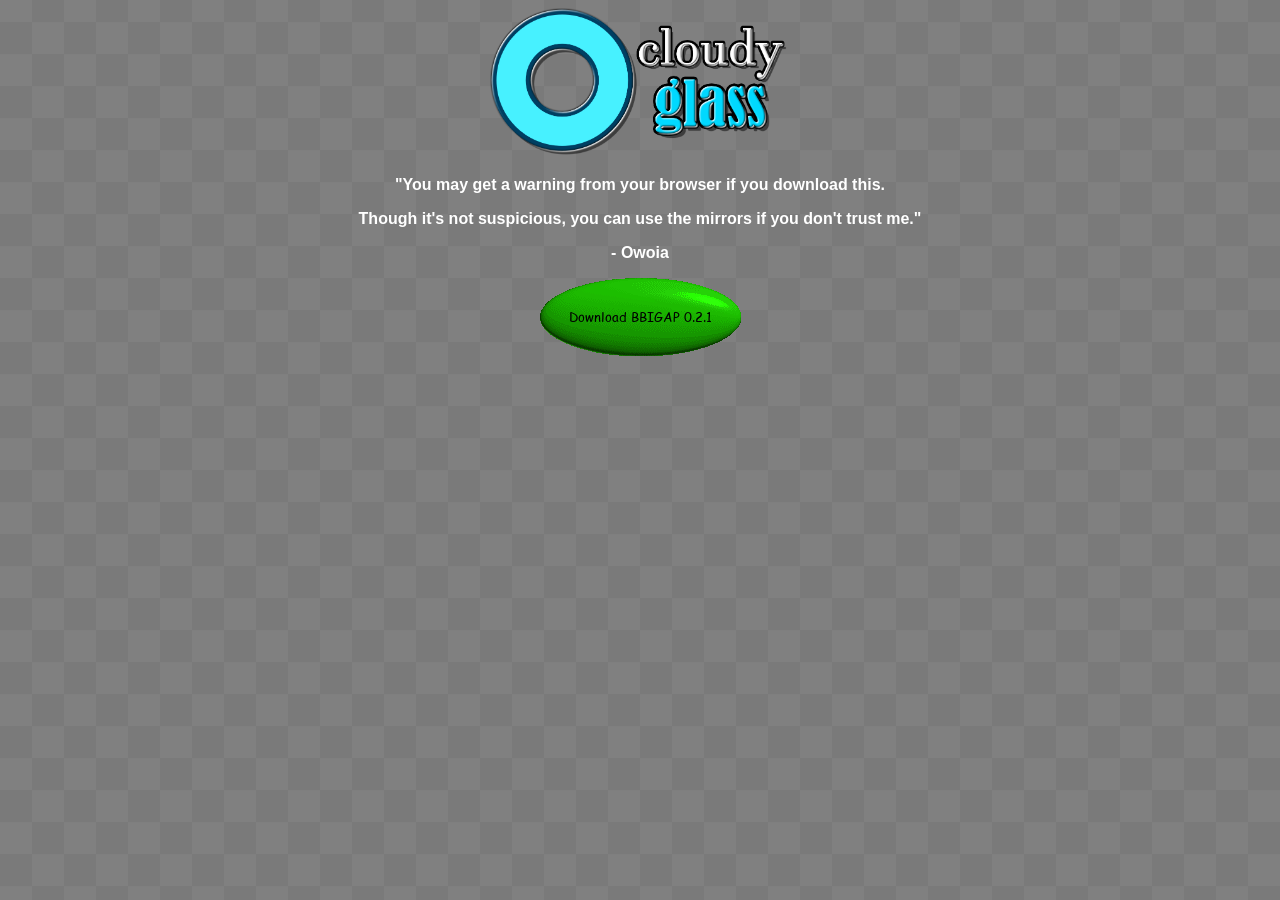
==== index.html @ 48fdb0fb "Bigger Buttons and Text Change" ====
<!doctype html>
<html class="no-js" lang="">
    <head>
        <meta charset="utf-8">
        <title>Cloudy Glass</title>
        <link rel="icon" href="favicon.ico" type="image/x-icon"/>
        <link rel="shortcut icon" href="favicon.ico" type="image/x-icon"/>
        <link rel="stylesheet" href="css/styles.css">
        <link rel="stylesheet" href="css/effects.css">
        <script src="js/modernizr-2.8.3.min.js"></script>
        <meta name="viewport" content="width=device-width, initial-scale=1.0, maximum-scale=5.0">
        
    </head>


          

    <body>
        
        <center>
        
        <img
  class="fit-picture"
  src="Images\cloudyglasslogo.png"
  width = 300
  alt="Why are you hovering over?" />
  
        <p>"You may get a warning from your browser if you download this.</p> 
            <p>Though it's not suspicious, you can use the mirrors if you don't trust me."</p>
            <p>- Owoia</p>

            

        <a href="Games/BBIGAP/Downloads/bbigap021.zip" download="">
            
        <button type="button" name="button" class ="baldi" href="Games/BBIGAP/Downloads/bbigap021.zip" download="" onclick="new Audio('sounds/ruler.wav').play()">Download BBIGAP 0.2.1</button>
        
        </a>
        </center>


        <style>
    body {
      background-image: url('Images/bgtile.png'); 
      background-repeat: repeat; 
      background-size: 64px 64px;
      background-position: center; 
      
    }
  </style>



        <script src="https://ajax.googleapis.com/ajax/libs/jquery/2.2.4/jquery.min.js"></script>
        <script>window.jQuery || document.write('<script src="js/jquery-{{JQUERY_VERSION}}.min.js"><\/script>')</script>
        <script src="js/script.js"></script>
    </body>
</html>
---- css/styles.css ----
p {

    font-family: Arial, Helvetica, sans-serif;
    font-weight: bold;
    color:white;
    text-decoration-thickness: 5;


}

@font-face {
    font-family: "comicsans";
    src: url('fonts/COMIC.TTF');
}

.baldi {
    
   width: 201px;
  height: 78px;
  
  background-size: cover;
  
  background-image: url('buttons/baldi.png');
  background-color: transparent;
  border: transparent;
  font-family: "comicsans";
  cursor:pointer;
  transition: 0.05s;

  
}


.baldi:hover {
    background-image: url('buttons/baldihover.png');
    transform: scale(1.1)



}

.baldi:active
{
    background-image: url('buttons/baldiclick.png');
    transform: scale(0.94)


}
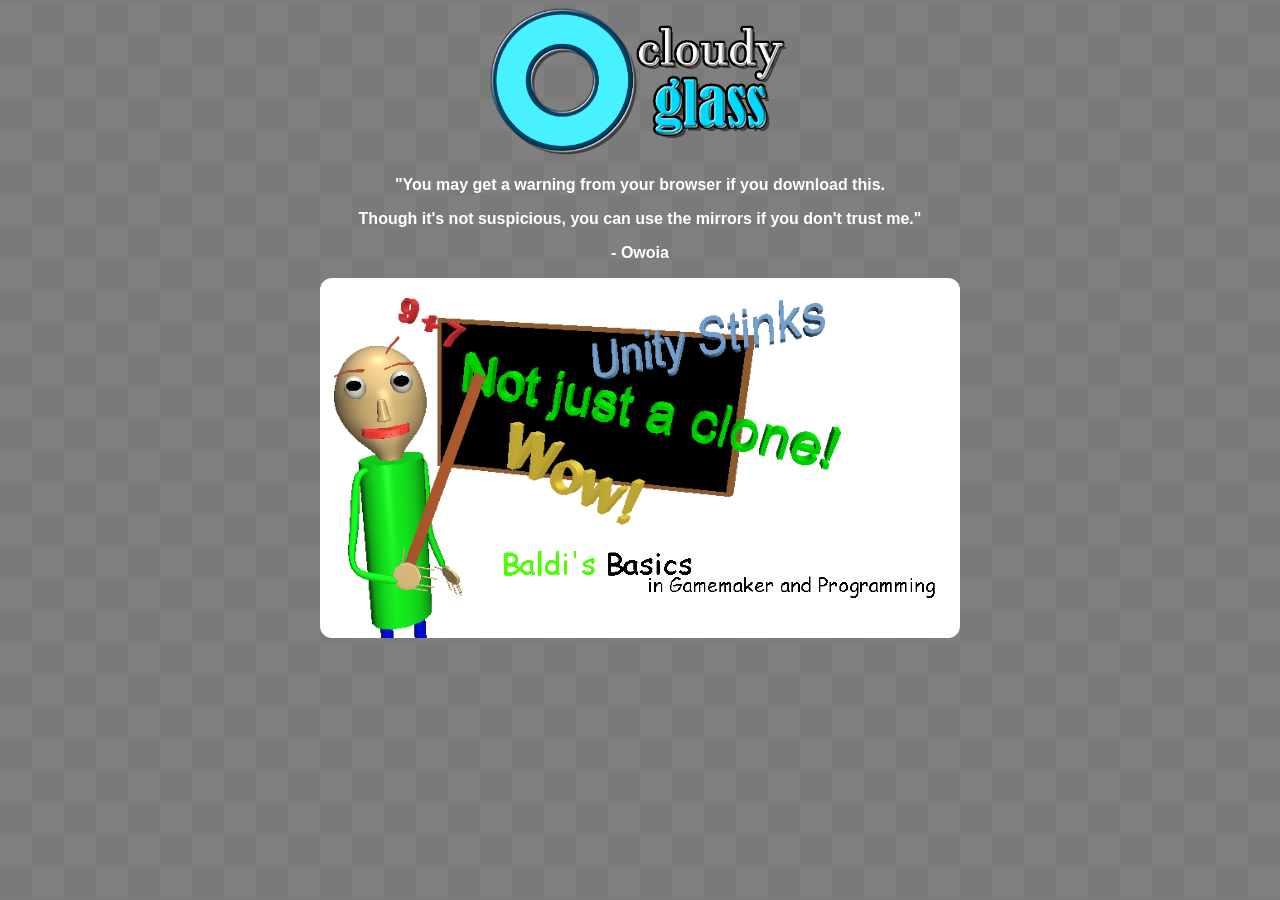
==== commit a5ca633e: "New pages" ====
--- a/index.html
+++ b/index.html
@@ -29,15 +29,15 @@
             <p>Though it's not suspicious, you can use the mirrors if you don't trust me."</p>
             <p>- Owoia</p>
 
-            
-
-        <a href="Games/BBIGAP/Downloads/bbigap021.zip" download="">
-            
-        <button type="button" name="button" class ="baldi" href="Games/BBIGAP/Downloads/bbigap021.zip" download="" onclick="new Audio('sounds/ruler.wav').play()">Download BBIGAP 0.2.1</button>
         
         </a>
+
+        <a href="bbigap.html">
+
+        <button type="button" name="button" class ="bbigap" href="bbigap.html" >BBIGAP</button>
+        </a>
         </center>
-
+        
 
         <style>
     body {
--- a/css/styles.css
+++ b/css/styles.css
@@ -13,36 +13,39 @@
     src: url('fonts/COMIC.TTF');
 }
 
-.baldi {
-    
-   width: 201px;
-  height: 78px;
+
+
+.bbigap {
+   color:transparent;
+   width: 640px;
+  height: 360px;
   
   background-size: cover;
   
-  background-image: url('buttons/baldi.png');
+  background-image: url('cssimages/BBIGAPThumbnail.png');
   background-color: transparent;
   border: transparent;
-  font-family: "comicsans";
+  font-size:xx-small;
   cursor:pointer;
   transition: 0.05s;
-
+  border-radius: 12px;
+   image-rendering: pixelated;
+   transition: 0.05s;
   
 }
 
 
-.baldi:hover {
-    background-image: url('buttons/baldihover.png');
-    transform: scale(1.1)
+
+.bbigap:hover {
+    transform: scale(1.03)
 
 
 
 }
 
-.baldi:active
+.bbigap:active
 {
-    background-image: url('buttons/baldiclick.png');
-    transform: scale(0.94)
+    transform: scale(0.98)
 
 
 }
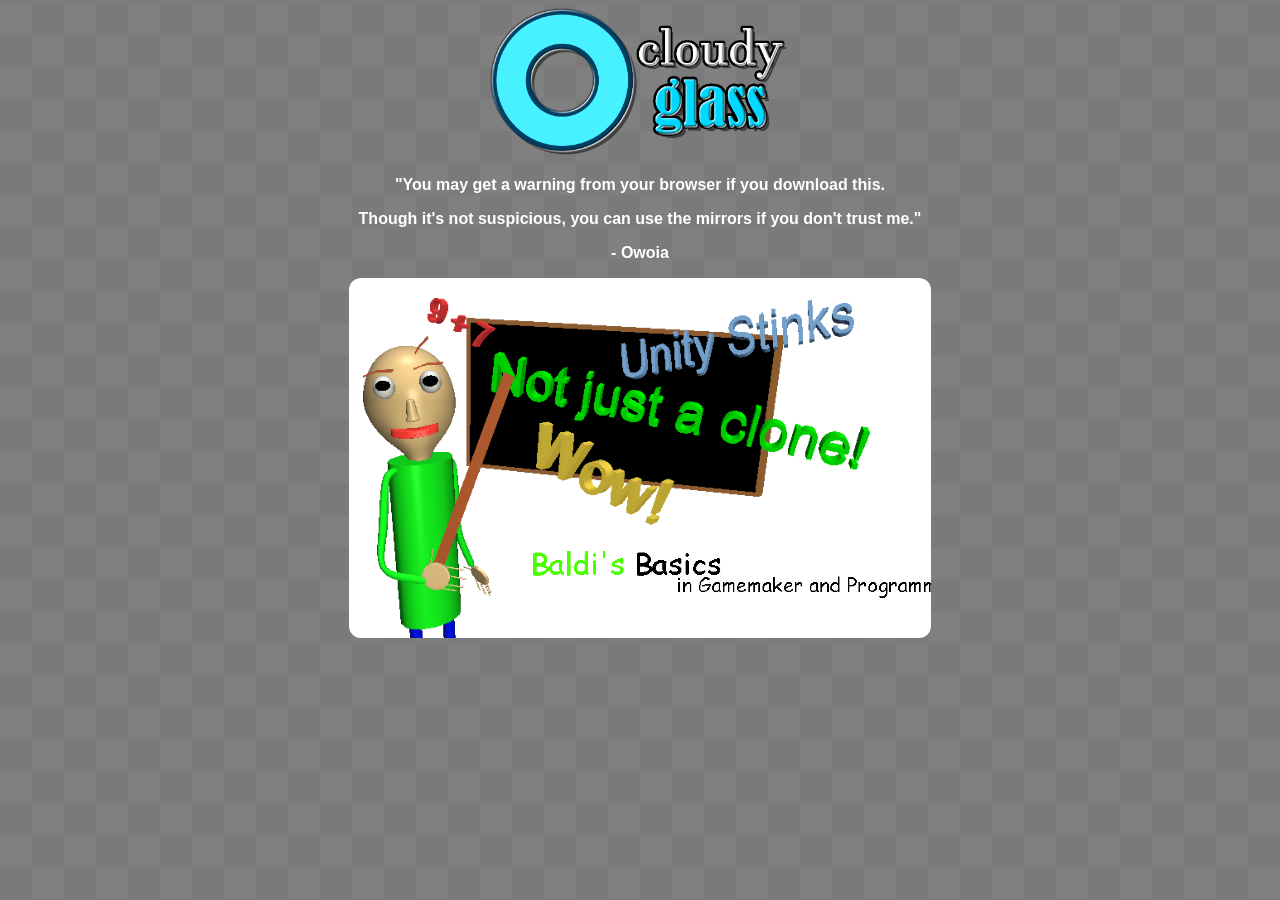
==== commit c33fb273: "made thingy become less small" ====
--- a/index.html
+++ b/index.html
@@ -34,7 +34,7 @@
 
         <a href="bbigap.html">
 
-        <button type="button" name="button" class ="bbigap" href="bbigap.html" >BBIGAP</button>
+        <button type="button" name="button" class ="bbigap" href="bbigap.html" ></button>
         </a>
         </center>
         
--- a/css/styles.css
+++ b/css/styles.css
@@ -31,6 +31,12 @@
   border-radius: 12px;
    image-rendering: pixelated;
    transition: 0.05s;
+   width: 46%;
+   min-height: 360px;
+   min-width: 480px;
+   color:transparent;
+    
+display: block;
   
 }
 
@@ -48,4 +54,12 @@
     transform: scale(0.98)
 
 
+}
+
+
+.game
+{
+
+    width: 42%;
+    height: 42%;
 }
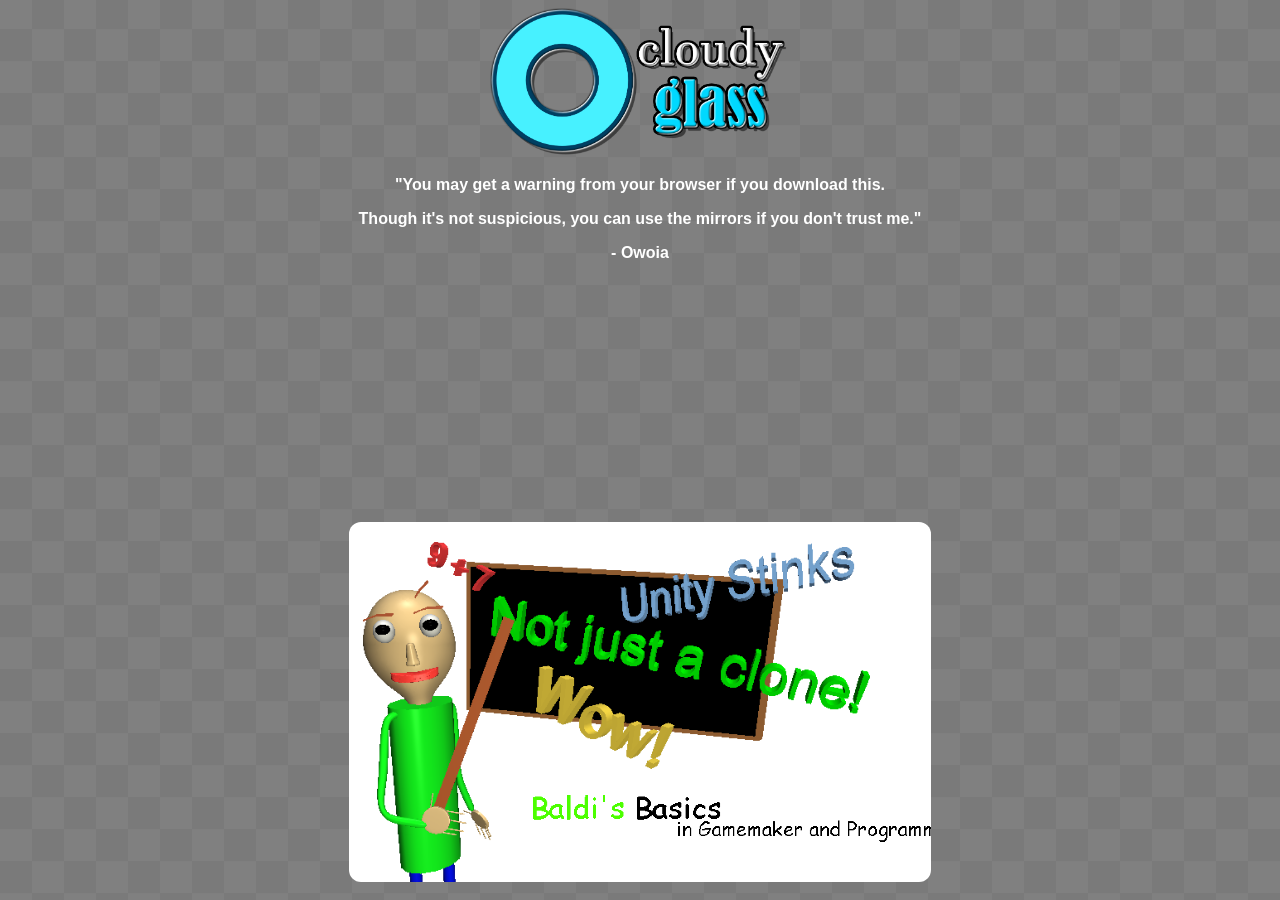
==== commit ad7bd367: "Better Video" ====
--- a/index.html
+++ b/index.html
@@ -9,16 +9,13 @@
         <link rel="stylesheet" href="css/effects.css">
         <script src="js/modernizr-2.8.3.min.js"></script>
         <meta name="viewport" content="width=device-width, initial-scale=1.0, maximum-scale=5.0">
-        
     </head>
-
 
           
 
     <body>
         
         <center>
-        
         <img
   class="fit-picture"
   src="Images\cloudyglasslogo.png"
@@ -31,7 +28,7 @@
 
         
         </a>
-
+        <iframe class = "introvideo" width = "426" height="240" src="https://www.youtube.com/embed/5HmluWr149U" title="Cloudy Glass - What is it?" frameborder="0" allow="accelerometer; autoplay; clipboard-write; encrypted-media; gyroscope; picture-in-picture; web-share" referrerpolicy="strict-origin-when-cross-origin" allowfullscreen></iframe>
         <a href="bbigap.html">
 
         <button type="button" name="button" class ="bbigap" href="bbigap.html" ></button>
--- a/css/styles.css
+++ b/css/styles.css
@@ -62,4 +62,12 @@
 
     width: 42%;
     height: 42%;
+}
+
+.introvideo
+
+{
+position: relative;
+top: -5px;
+
 }
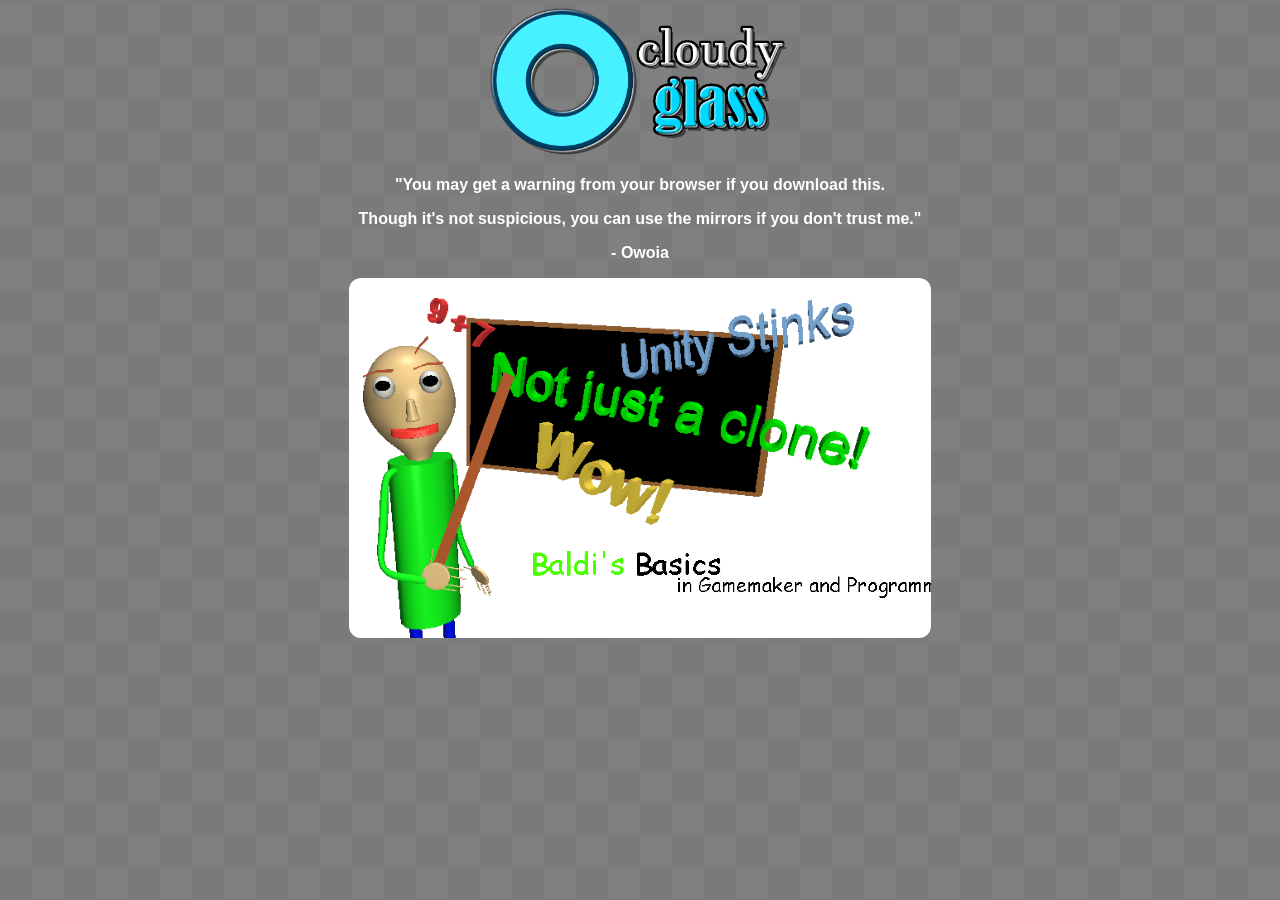
==== commit 4dd1c920: "Update index.html" ====
--- a/index.html
+++ b/index.html
@@ -28,7 +28,7 @@
 
         
         </a>
-        <iframe class = "introvideo" width = "426" height="240" src="https://www.youtube.com/embed/5HmluWr149U" title="Cloudy Glass - What is it?" frameborder="0" allow="accelerometer; autoplay; clipboard-write; encrypted-media; gyroscope; picture-in-picture; web-share" referrerpolicy="strict-origin-when-cross-origin" allowfullscreen></iframe>
+        
         <a href="bbigap.html">
 
         <button type="button" name="button" class ="bbigap" href="bbigap.html" ></button>
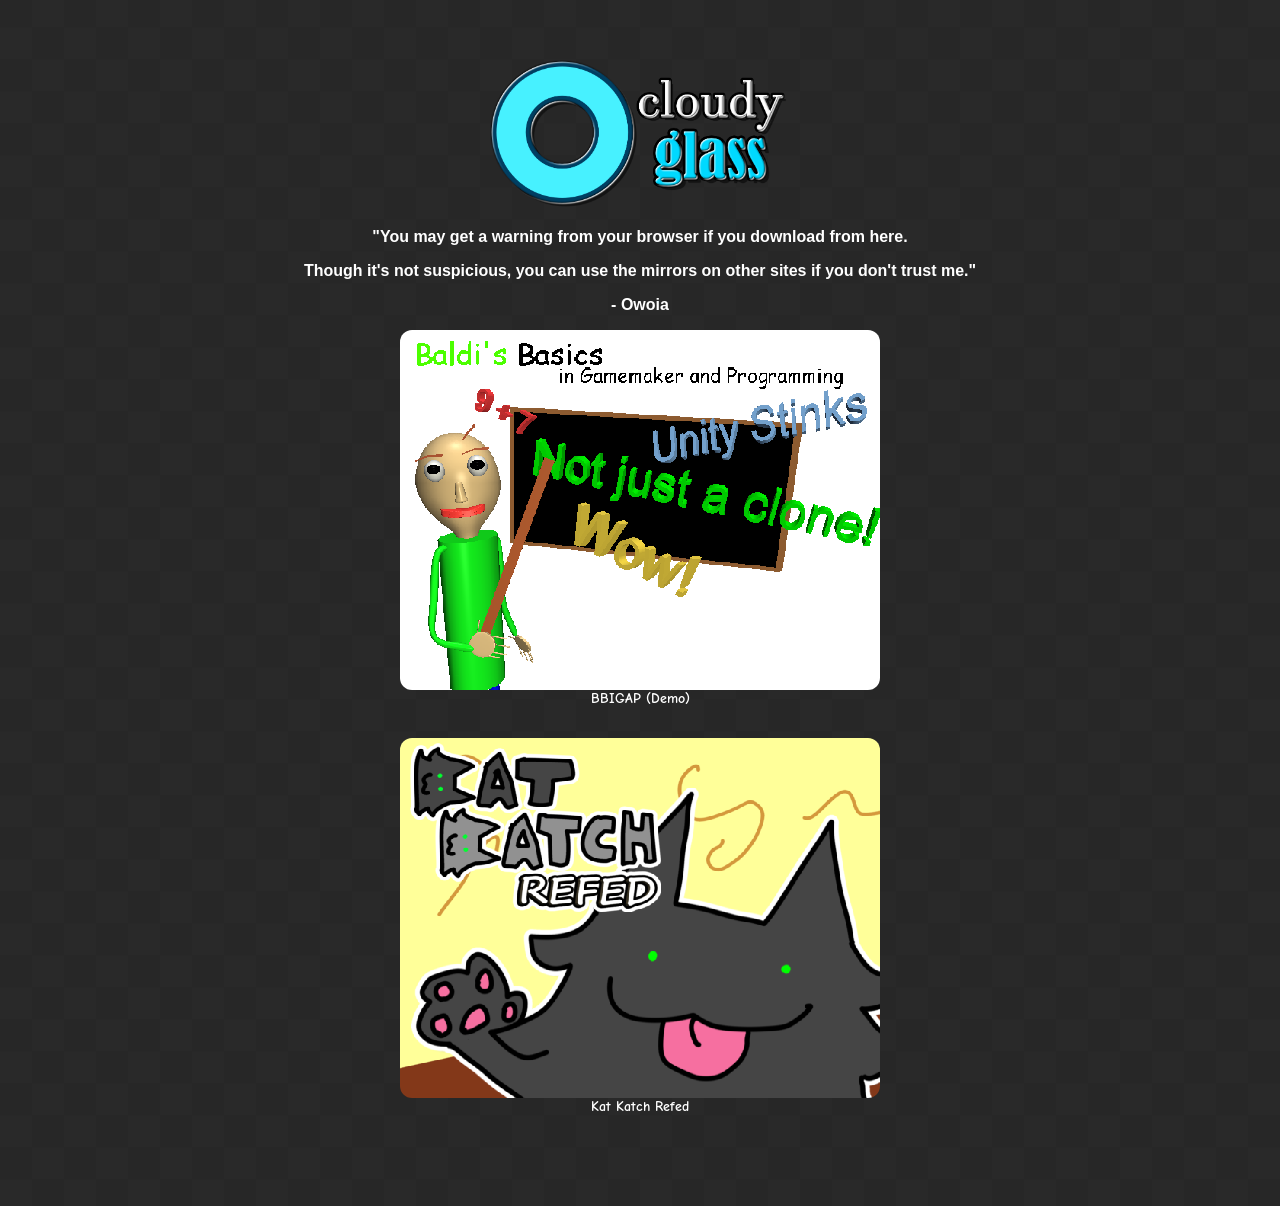
==== commit 601f28e9: "kkr" ====
--- a/index.html
+++ b/index.html
@@ -11,7 +11,7 @@
         <meta name="viewport" content="width=device-width, initial-scale=1.0, maximum-scale=5.0">
     </head>
 
-          
+          <div class = "content">
 
     <body>
         
@@ -22,23 +22,42 @@
   width = 300
   alt="Why are you hovering over?" />
   
-        <p>"You may get a warning from your browser if you download this.</p> 
-            <p>Though it's not suspicious, you can use the mirrors if you don't trust me."</p>
+        <p>"You may get a warning from your browser if you download from here.</p> 
+            <p>Though it's not suspicious, you can use the mirrors on other sites if you don't trust me."</p>
             <p>- Owoia</p>
 
         
         </a>
+
+
+
         
+        <div class = "gameicon">
         <a href="bbigap.html">
+        <button type="button" name="button" class ="bbigap" href="bbigap.html" >
+        </button>
+        <a href=""></a>
+        <span class="belowgame">BBIGAP (Demo)</span>
+        </a></a></div>
 
-        <button type="button" name="button" class ="bbigap" href="bbigap.html" ></button>
-        </a>
+
+        <hr>
+
+        <div class = "gameicon">
+        <a href="kkr.html">
+        <button type="button" name="button" class ="kkr" href="bbigap.html" >
+        </button>
+        <a href=""></a>
+        <span class="belowgame">Kat Katch Refed</span>
+        </a></a></div>
+        
         </center>
         
-
+        <hr>
         <style>
+            
     body {
-      background-image: url('Images/bgtile.png'); 
+      background-image: url('Images/bgtileDARK.png'); 
       background-repeat: repeat; 
       background-size: 64px 64px;
       background-position: center; 
--- a/css/styles.css
+++ b/css/styles.css
@@ -11,6 +11,12 @@
 @font-face {
     font-family: "comicsans";
     src: url('fonts/COMIC.TTF');
+}
+
+
+@font-face {
+    font-family: "Comic";
+    src: url('fonts/ComicNeue-Bold.ttf');
 }
 
 
@@ -34,22 +40,106 @@
    width: 46%;
    min-height: 360px;
    min-width: 480px;
-   color:transparent;
-    
-display: block;
-  
+   color:transparent;    
+    display: block;
+}
+
+.bbigap-container {
+  display: flex;
+  flex-direction: column;
+  align-items: center;  
+  gap: 8px; 
 }
 
 
 
-.bbigap:hover {
+
+.kkr {
+   color:transparent;
+   width: 640px;
+  height: 360px;
+  
+  background-size: cover;
+  
+  background-image: url('cssimages/KKRThumbnail.png');
+  background-color: transparent;
+  border: transparent;
+  font-size:xx-small;
+  cursor:pointer;
+  transition: 0.05s;
+  border-radius: 12px;
+   image-rendering: pixelated;
+   transition: 0.05s;
+   width: 46%;
+   min-height: 360px;
+   min-width: 480px;
+   color:transparent;    
+    display: block;
+}
+
+.kkr-container {
+  display: flex;
+  flex-direction: column;
+  align-items: center;  
+  gap: 8px; 
+}
+
+
+
+
+
+
+.belowgame {
+    font-family: "Comic";
+  font-size: 14px;
+  color: white;
+  display: inline-block;
+  vertical-align:text-bottom;
+}
+
+
+
+.retrostar:hover {
     transform: scale(1.03)
 
 
 
 }
 
-.bbigap:active
+.retrostar:active
+{
+    transform: scale(0.98)
+
+
+}
+
+
+.gameicon
+{
+
+    transition: 0.05s;
+    width: fit-content;
+height: fit-content;
+inline-size: fit-content;
+block-size: fit-content;
+}
+
+
+hr  {
+    border: none;     
+    margin-top: 30px;  
+    margin-bottom: 0;   
+    height: 0;         
+    }
+
+.gameicon:hover {
+    transform: scale(1.03)
+
+
+
+}
+
+.gameicon:active
 {
     transform: scale(0.98)
 
@@ -70,4 +160,21 @@
 position: relative;
 top: -5px;
 
+}
+
+
+.content {
+
+background-image: url('bgtile.png'); 
+background-repeat: repeat; 
+background-size: 64px 64px;
+background-position: center; 
+max-width: 800px;
+margin: 40px auto;
+padding: 20px;
+border-radius: 4px;
+width: fit-content;
+height: fit-content;
+inline-size: fit-content;
+block-size: fit-content;
 }
--- a/css/effects.css
+++ b/css/effects.css
@@ -0,0 +1,74 @@
+.itchio:hover {
+    transform: scale(1.06)
+
+
+
+}
+
+.itchio {
+   color:transparent;
+   width: 233.75px;
+  height: 72px;
+  
+  background-size: cover;
+  
+  background-image: url('cssimages/itchio.svg');
+  background-color: transparent;
+  border: transparent;
+  font-size:xx-small;
+  cursor:pointer;
+  transition: 0.05s;
+   image-rendering: pixelated;
+   transition: 0.05s;
+   color:transparent;
+display: block;
+position:relative;
+}
+
+.itchio:active
+{
+    transform: scale(0.95)
+
+
+}
+
+
+
+
+
+
+
+
+
+.gb:hover {
+    transform: scale(1.03)
+
+
+
+}
+
+.gb {
+   color:transparent;
+   
+  
+  background-size: cover;
+  
+  background-image: url('cssimages/gamebanana.png');
+  background-color: transparent;
+  border: transparent;
+  font-size:xx-small;
+  cursor:pointer;
+  transition: 0.05s;
+   image-rendering: pixelated;
+   transition: 0.05s;
+   color:transparent;
+display: block;
+position:relative;
+}
+
+.gb:active
+{
+    transform: scale(0.98)
+
+
+}
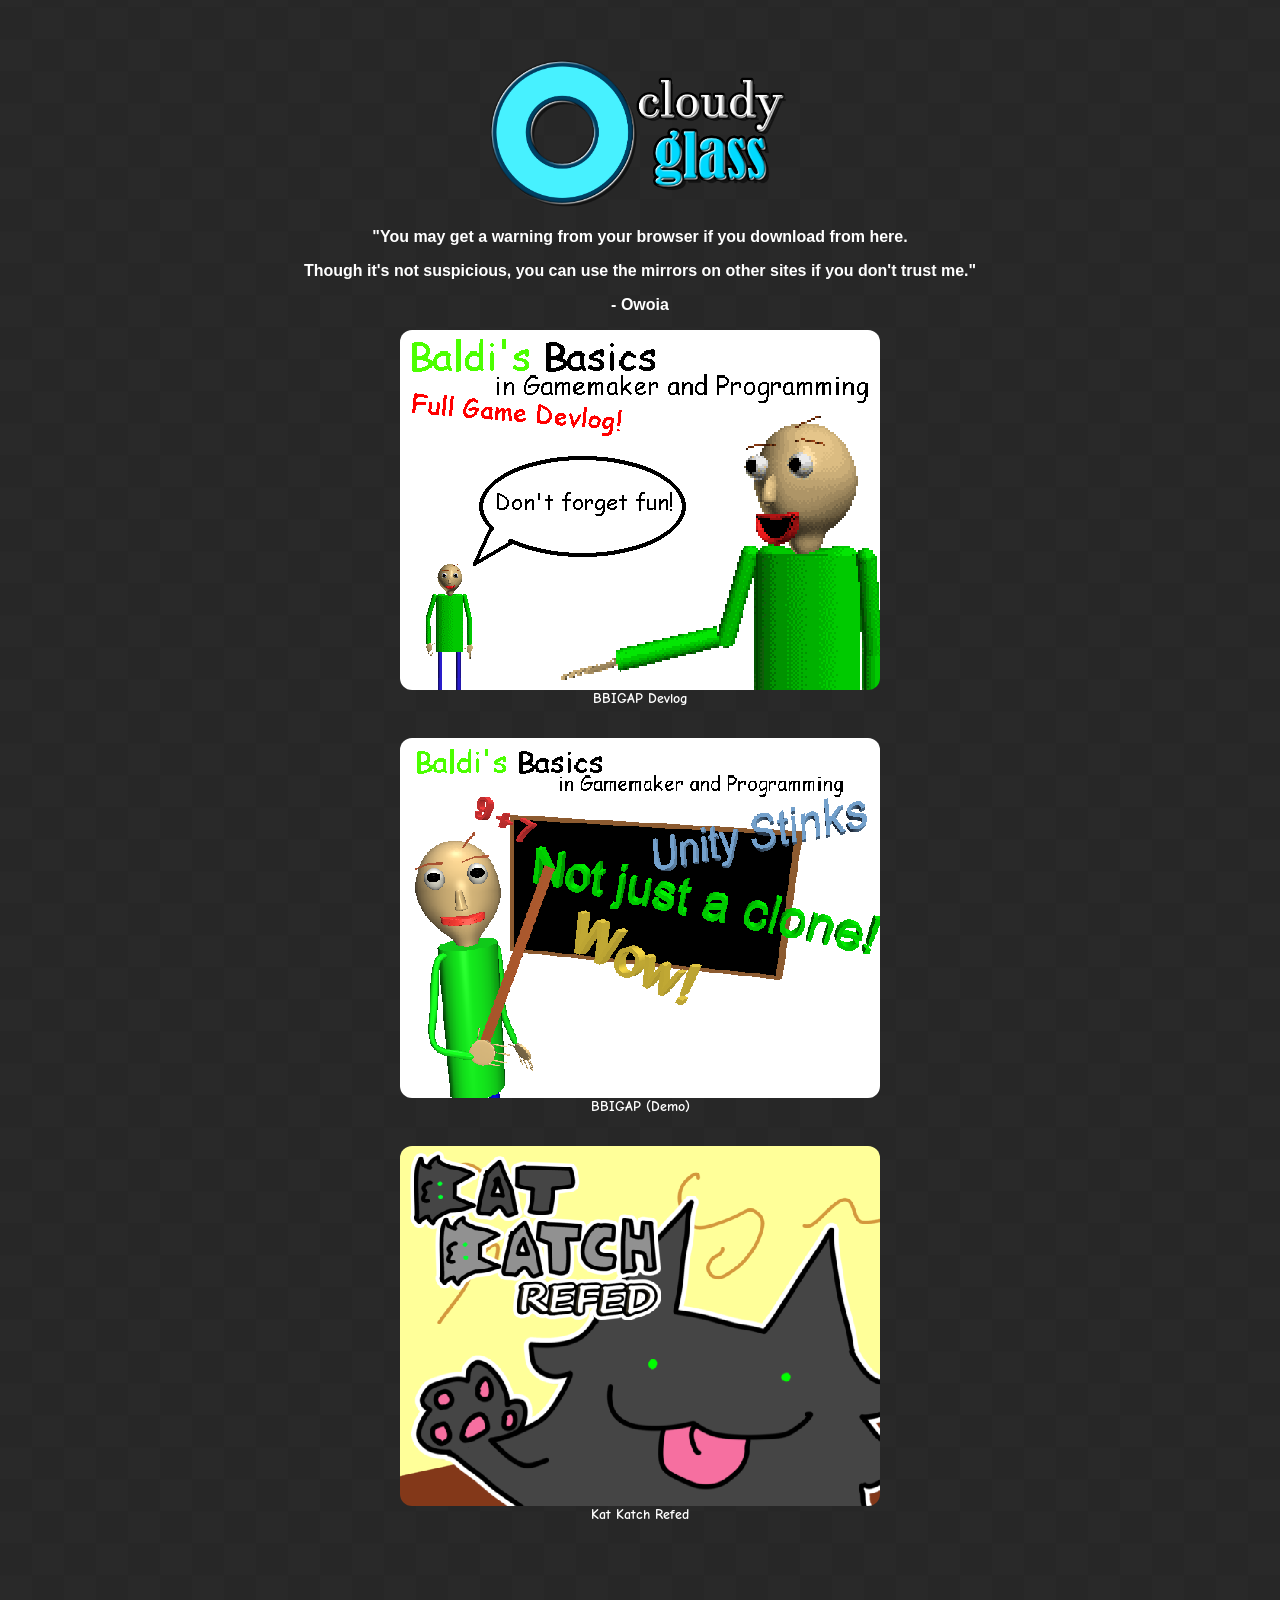
==== commit 75f1426d: "updated some stuff" ====
--- a/index.html
+++ b/index.html
@@ -31,7 +31,16 @@
 
 
 
-        
+        <div class = "gameicon">
+        <a href="bbigapDEVLOG.html">
+        <button type="button" name="button" class ="bbigapDevlog" href="bbigap.html" >
+        </button>
+        <a href=""></a>
+        <span class="belowgame">BBIGAP Devlog</span>
+        </a></a></div>
+
+        <hr>
+
         <div class = "gameicon">
         <a href="bbigap.html">
         <button type="button" name="button" class ="bbigap" href="bbigap.html" >
@@ -51,6 +60,8 @@
         <span class="belowgame">Kat Katch Refed</span>
         </a></a></div>
         
+
+
         </center>
         
         <hr>
--- a/css/styles.css
+++ b/css/styles.css
@@ -22,7 +22,7 @@
 
 
 .bbigap {
-   color:transparent;
+  color:transparent;
    width: 640px;
   height: 360px;
   
@@ -86,6 +86,40 @@
 
 
 
+.bbigapDevlog {
+   color:transparent;
+   width: 640px;
+  height: 360px;
+  
+  background-size: cover;
+  
+  background-image: url('cssimages/bbigapdevlog.png');
+  background-color: transparent;
+  border: transparent;
+  font-size:xx-small;
+  cursor:pointer;
+  transition: 0.05s;
+  border-radius: 12px;
+   image-rendering: pixelated;
+   transition: 0.05s;
+   width: 46%;
+   min-height: 360px;
+   min-width: 480px;
+   color:transparent;    
+    display: block;
+}
+
+.bbigapDevlog-container {
+  display: flex;
+  flex-direction: column;
+  align-items: center;  
+  gap: 8px; 
+}
+
+
+
+
+
 
 
 
